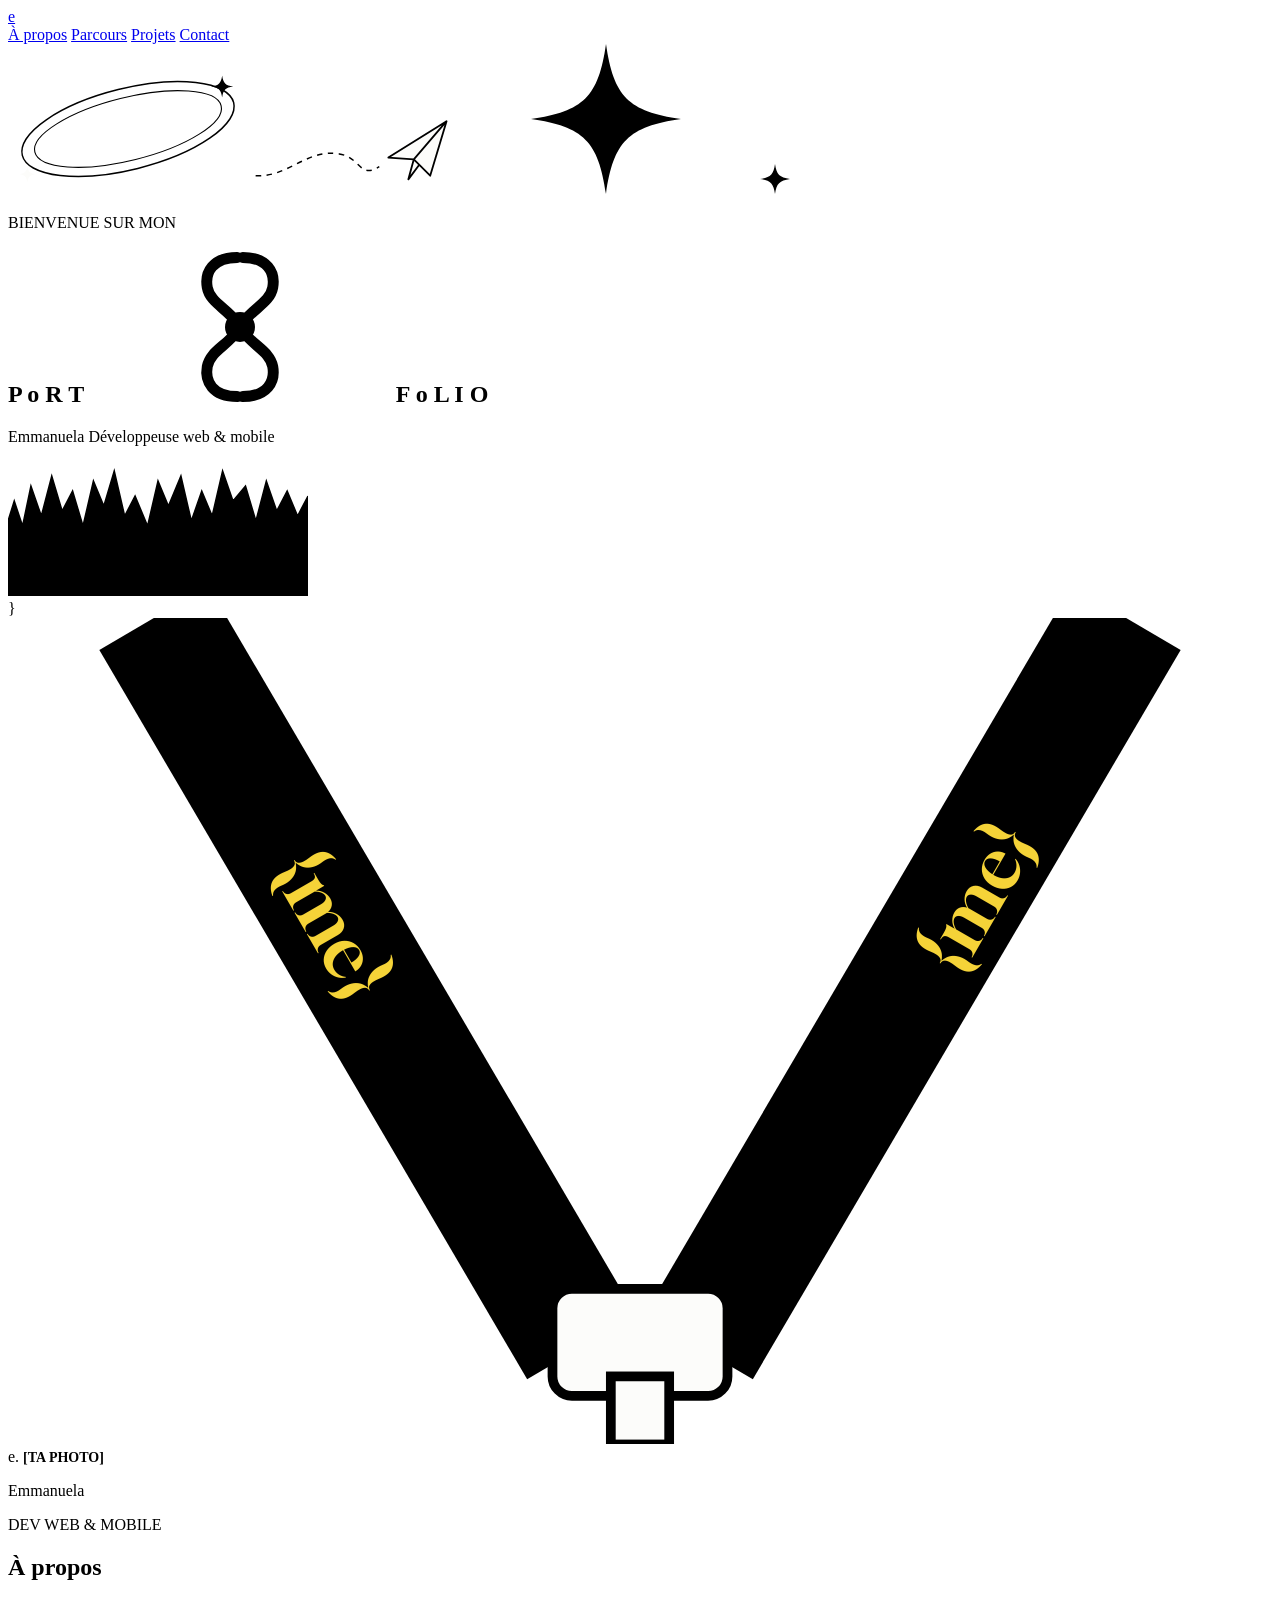
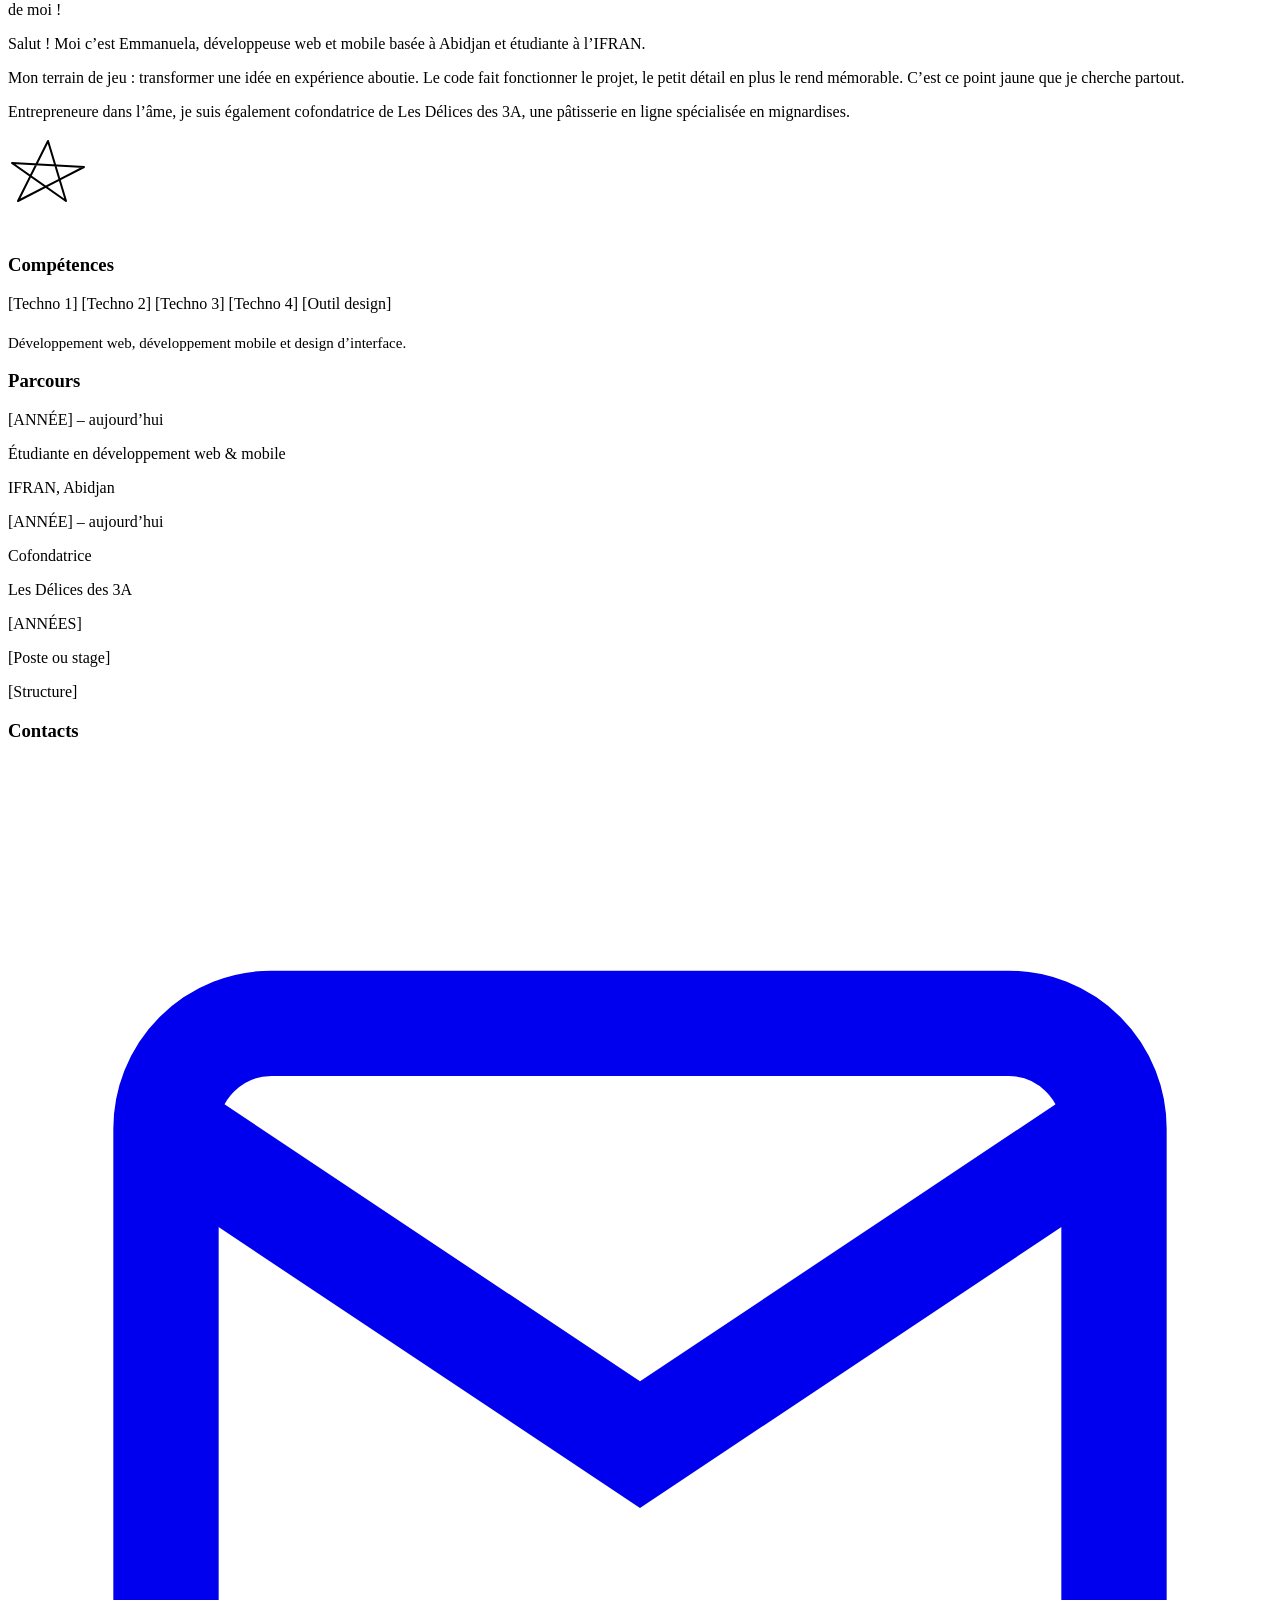
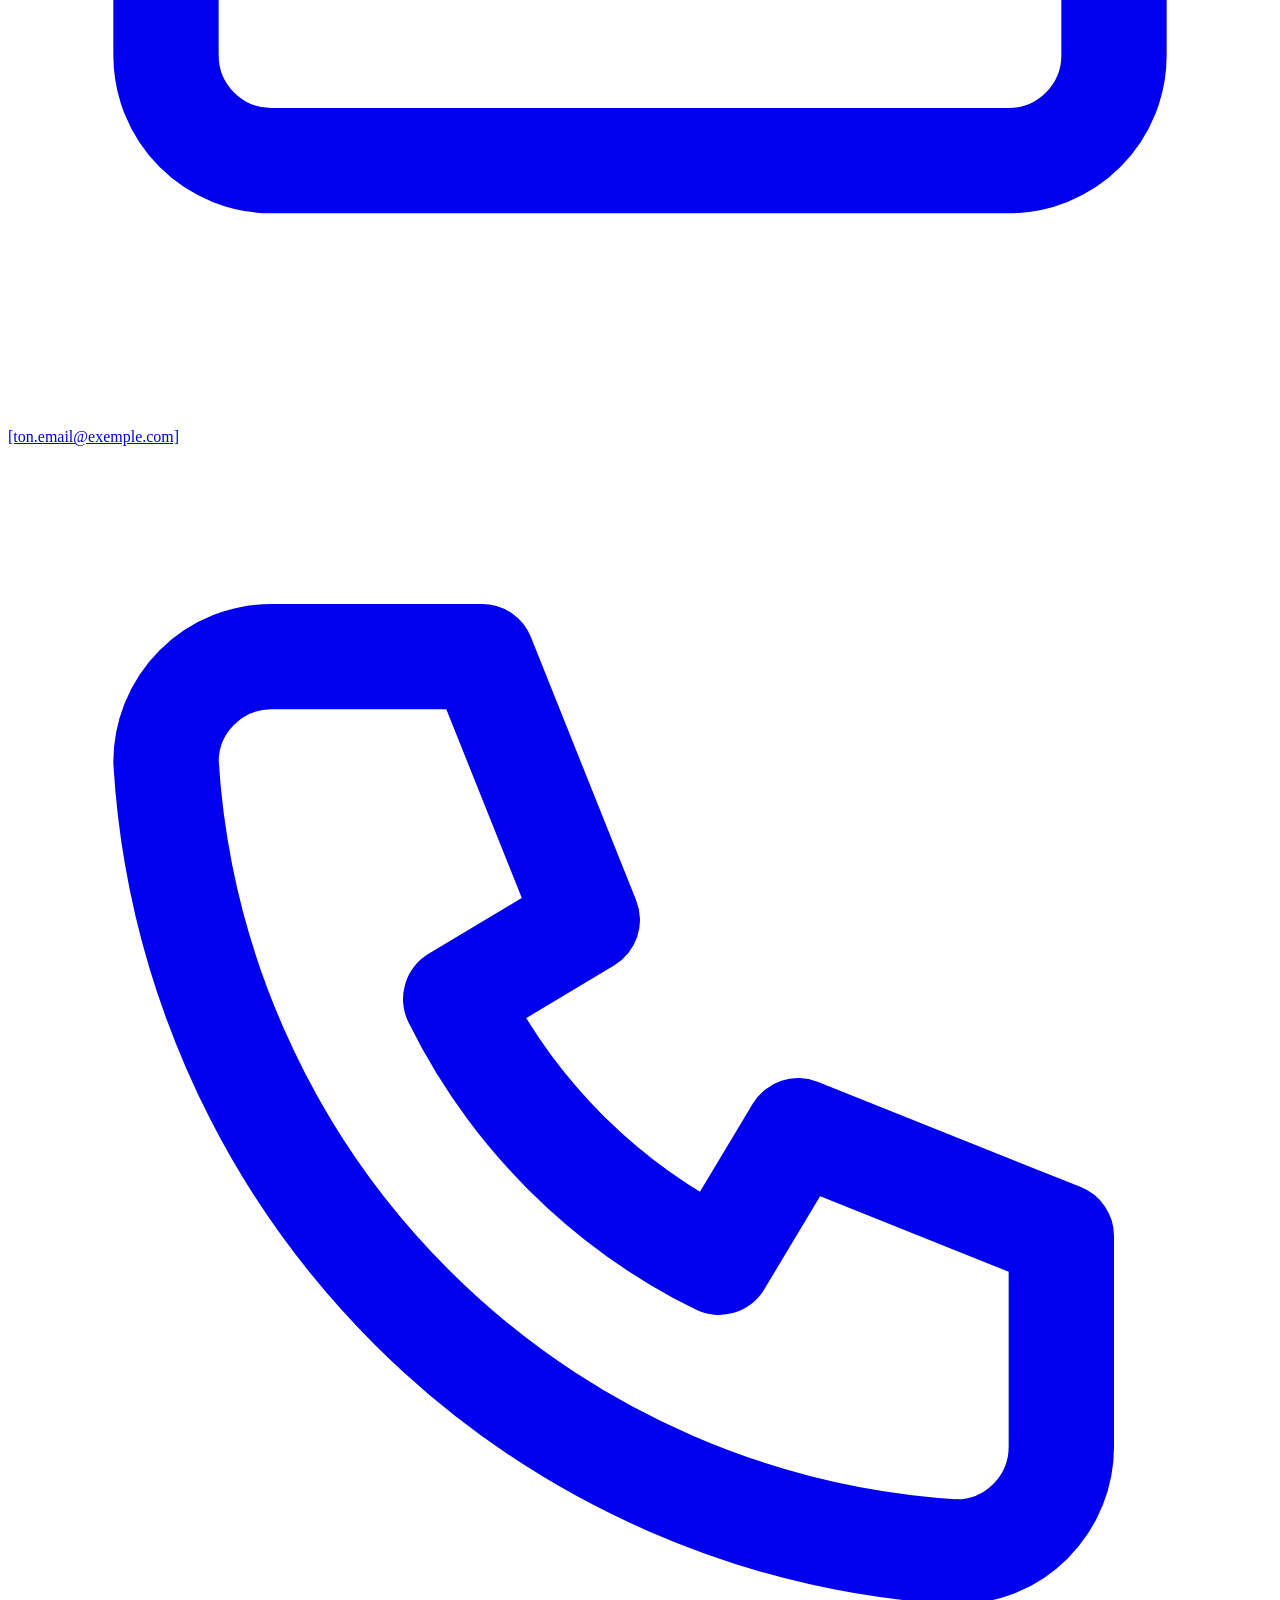
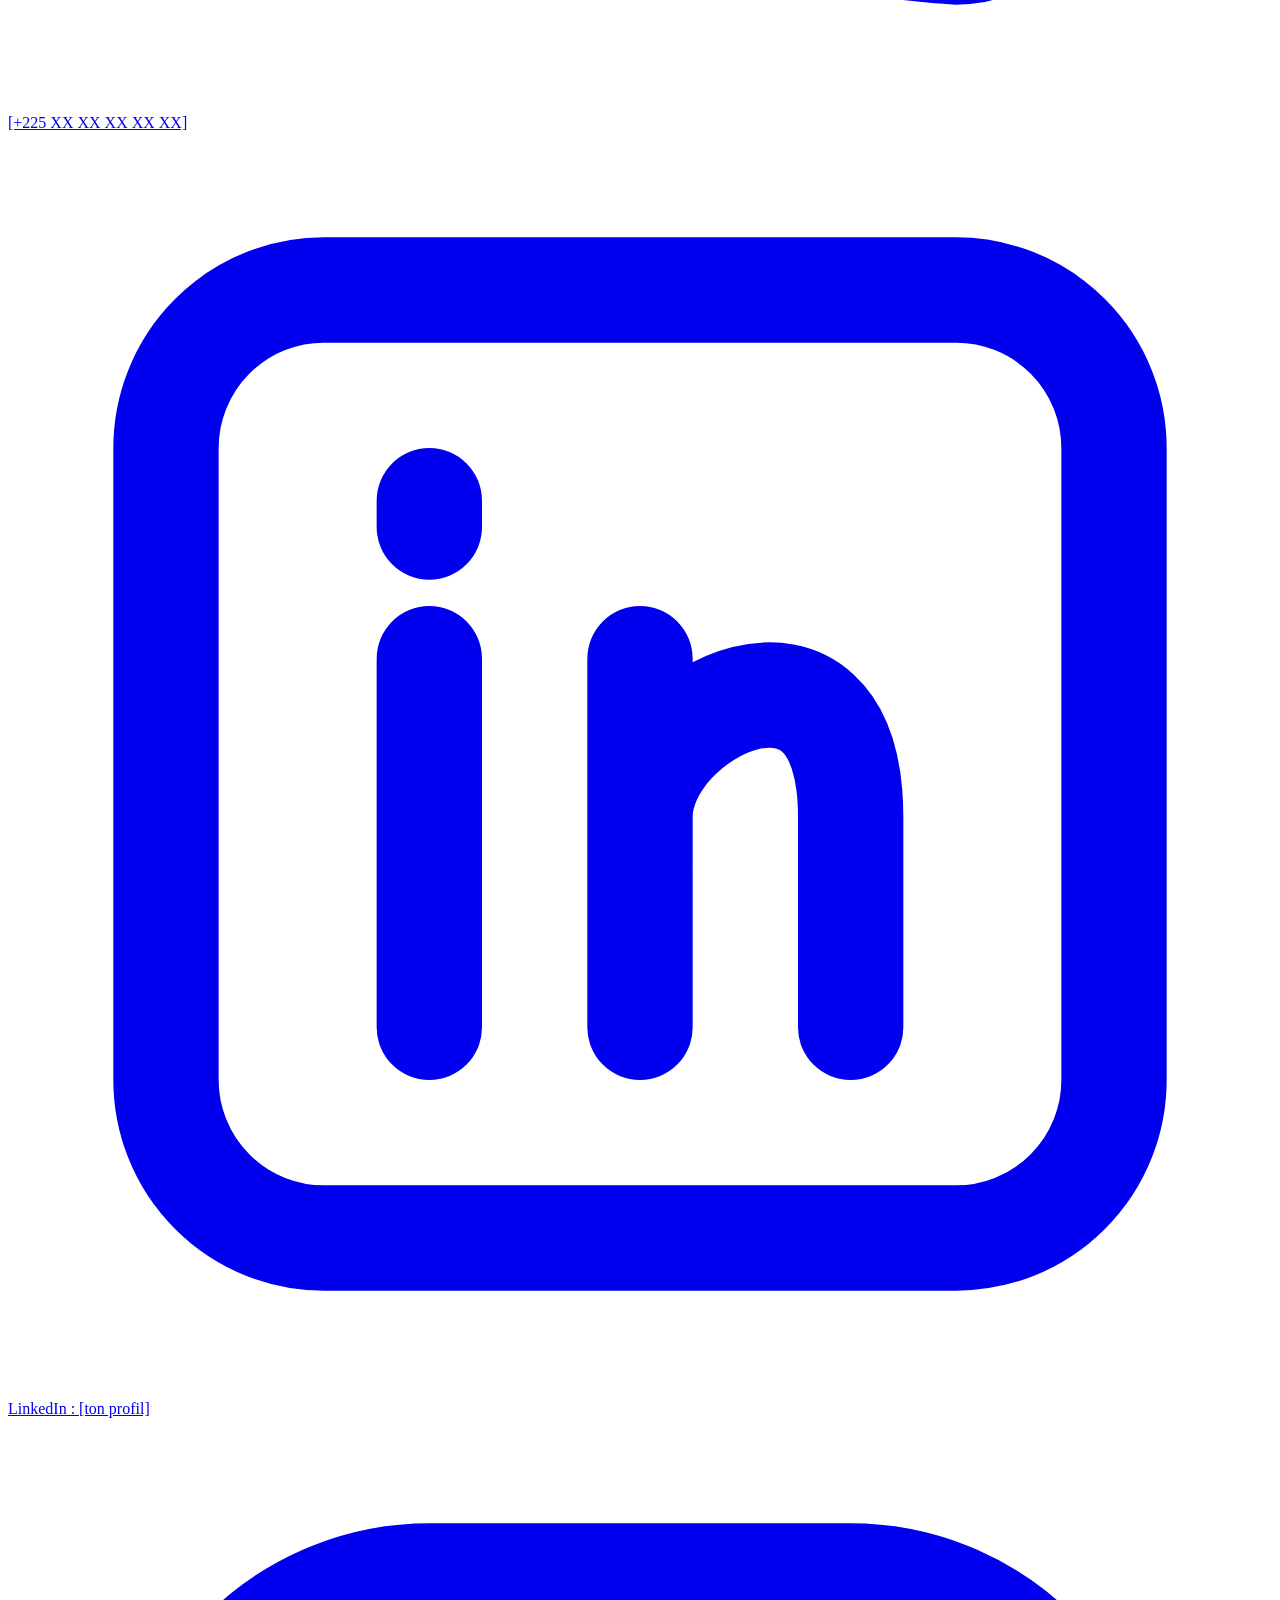
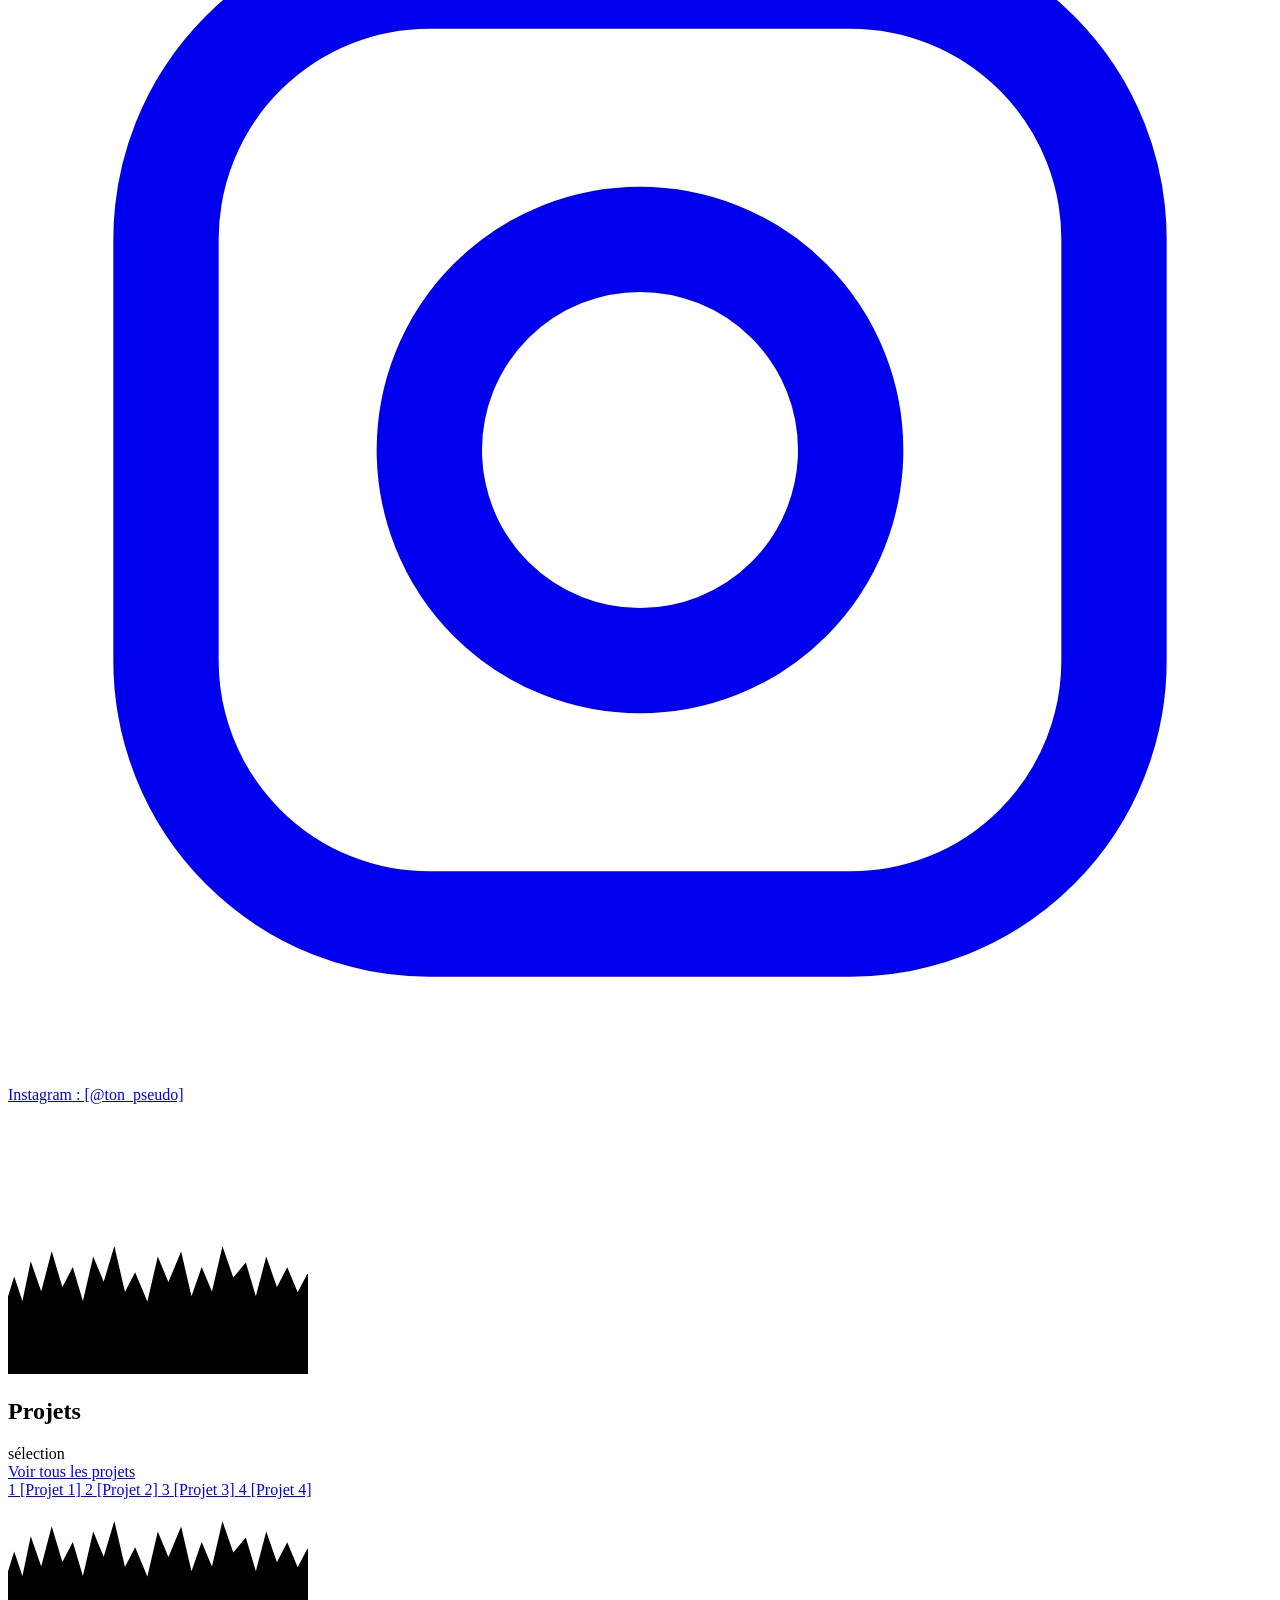
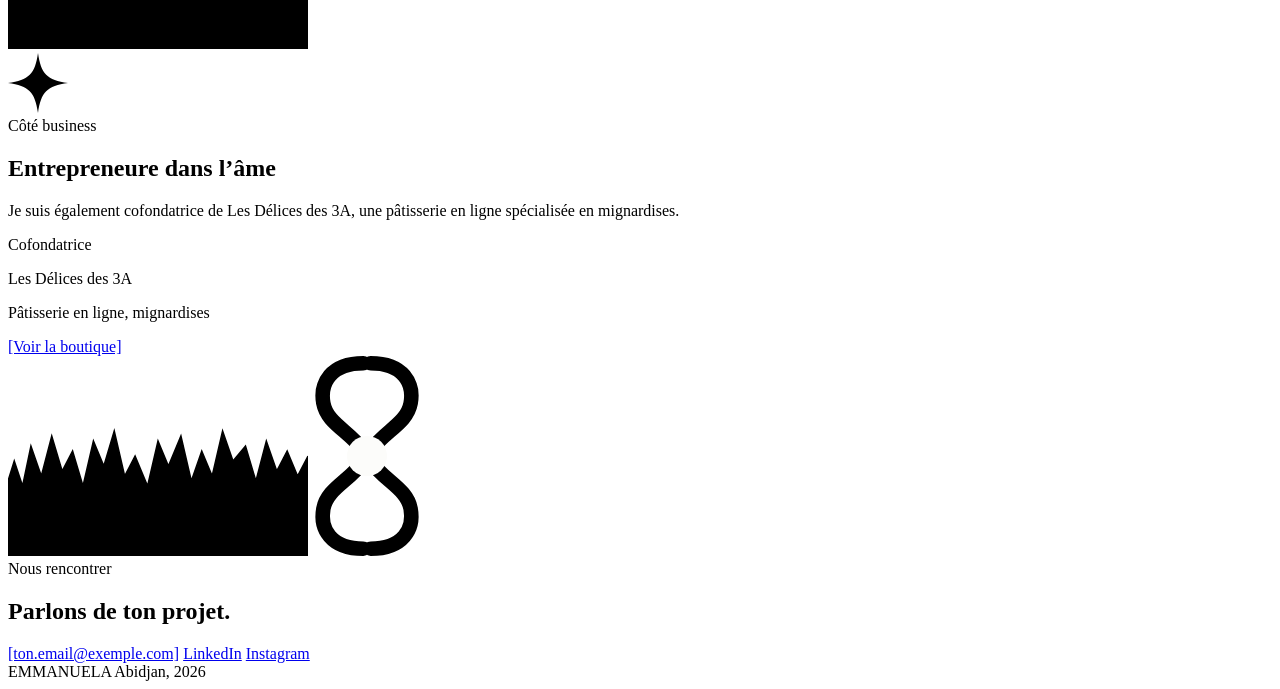
==== index-en-travaux.html @ 89d429bb "feat: add projects page and associated JavaScript functionality - Created a new JavaScript file for " ====
<!DOCTYPE html>
<html lang="fr">
<head>
  <meta charset="utf-8">
  <meta name="viewport" content="width=device-width, initial-scale=1">
  <title>Emmanuela — Développeuse web &amp; mobile</title>
  <meta name="description" content="Portfolio d’Emmanuela, développeuse web et mobile basée à Abidjan.">
  <link rel="preconnect" href="https://fonts.googleapis.com">
  <link rel="preconnect" href="https://fonts.gstatic.com" crossorigin>
  <link href="https://fonts.googleapis.com/css2?family=Gloock&family=Open+Sans:wght@400;600;700;800&display=swap" rel="stylesheet">
  <link rel="stylesheet" href="css/styles.css">
  <script>document.documentElement.classList.add("js");</script>
</head>
<body>

  <!-- Icônes réutilisables -->
  <svg width="0" height="0" style="position:absolute" aria-hidden="true" focusable="false">
    <symbol id="i-sparkle" viewBox="0 0 40 40">
      <path d="M20 0C22 14 26 18 40 20C26 22 22 26 20 40C18 26 14 22 0 20C14 18 18 14 20 0Z" fill="currentColor"/>
    </symbol>
    <symbol id="i-hourglass" viewBox="0 0 120 220">
      <g fill="none" stroke="currentColor" stroke-width="16" stroke-linecap="round">
        <path d="M56 8C20 8 8 30 12 52C16 74 40 82 56 104"/>
        <path d="M64 8C100 8 112 30 108 52C104 74 80 82 64 104"/>
        <path d="M56 212C20 212 8 190 12 168C16 146 40 138 56 116"/>
        <path d="M64 212C100 212 112 190 108 168C104 146 80 138 64 116"/>
      </g>
      <circle cx="60" cy="110" r="22" style="fill: var(--dot)"/>
    </symbol>
    <symbol id="i-torn" viewBox="0 0 1440 60" preserveAspectRatio="none">
      <path d="M0 60L0 30L30 22L70 32L110 16L160 28L210 12L260 26L310 18L360 32L410 14L460 24L510 10L560 28L610 20L670 32L720 14L770 24L830 12L880 30L930 18L980 28L1030 10L1080 22L1140 16L1190 30L1240 14L1290 26L1340 18L1390 28L1440 20L1440 60Z" fill="currentColor"/>
      <path d="M0 30L30 22L70 32L110 16L160 28L210 12L260 26L310 18L360 32L410 14L460 24L510 10L560 28L610 20L670 32L720 14L770 24L830 12L880 30L930 18L980 28L1030 10L1080 22L1140 16L1190 30L1240 14L1290 26L1340 18L1390 28L1440 20" fill="none" stroke="#000000" stroke-width="1.5" vector-effect="non-scaling-stroke"/>
    </symbol>
  </svg>

  <!-- ===================== EN-TÊTE + HERO ===================== -->
  <div class="on-yellow" style="position: relative">
    <header class="container site-header">
      <a href="#top" class="logo" aria-label="Emmanuela, retour en haut">
        <span class="logo__e">e</span><span class="logo__dot"></span>
      </a>
      <nav class="nav" aria-label="Navigation principale">
        <a class="pill" href="#apropos">À propos</a>
        <a class="pill" href="#parcours">Parcours</a>
        <a class="pill" href="projets.html">Projets</a>
        <a class="pill pill--black" href="#contact">Contact</a>
      </nav>
    </header>

    <section id="top" class="hero">
      <!-- doodles -->
      <svg class="deco deco--desk" viewBox="0 0 260 140" style="left: 4%; top: 10px; width: 240px; height: 130px" aria-hidden="true">
        <g fill="none" stroke="#000000">
          <ellipse cx="130" cy="70" rx="118" ry="44" transform="rotate(-14 130 70)" stroke-width="1.6"/>
          <ellipse cx="130" cy="70" rx="104" ry="34" transform="rotate(-14 130 70)" stroke-width="1.2"/>
        </g>
        <use href="#i-sparkle" x="220" y="12" width="24" height="24" style="color: #000000"/>
        <use href="#i-sparkle" x="12" y="110" width="18" height="18" style="color: #FCFCFA"/>
      </svg>
      <svg class="deco deco--desk" viewBox="0 0 220 90" style="right: 4%; top: 40px; width: 200px; height: 82px" aria-hidden="true">
        <path d="M4 70C40 72 60 40 96 46C120 50 118 74 140 60" fill="none" stroke="#000000" stroke-width="1.6" stroke-dasharray="6 6"/>
        <path d="M150 50L214 10L196 70L178 52ZM178 52L214 10M178 52L172 74L184 58" fill="#FCFCFA" stroke="#000000" stroke-width="2" stroke-linejoin="round"/>
      </svg>
      <svg class="deco sparkle sparkle--white" style="left: 16%; bottom: 140px" aria-hidden="true"><use href="#i-sparkle"/></svg>
      <svg class="deco sparkle deco--desk" style="right: 20%; bottom: 170px; width: 30px; height: 30px" aria-hidden="true"><use href="#i-sparkle"/></svg>

      <div class="container">
        <p class="hero__eyebrow">BIENVENUE SUR MON</p>
        <h1 class="hero-title" aria-label="Portfolio">
          <span class="l l--black" style="--r:-6deg; --y:10px" aria-hidden="true">P</span>
          <span class="l l--white l--small" style="--r:8deg; --y:-40px" aria-hidden="true">o</span>
          <span class="l l--black" style="--r:-3deg; --y:20px" aria-hidden="true">R</span>
          <span class="l l--white" style="--r:5deg; --y:-20px" aria-hidden="true">T</span>
          <span class="l l--badge" style="--r:-4deg" aria-hidden="true"><svg><use href="#i-hourglass"/></svg></span>
          <span class="l l--black" style="--r:6deg; --y:18px" aria-hidden="true">F</span>
          <span class="l l--white l--small" style="--r:-8deg; --y:-44px" aria-hidden="true">o</span>
          <span class="l l--black" style="--r:3deg; --y:12px" aria-hidden="true">L</span>
          <span class="l l--white" style="--r:-5deg; --y:-14px" aria-hidden="true">I</span>
          <span class="l l--black" style="--r:7deg; --y:16px" aria-hidden="true">O</span>
        </h1>
        <div class="hero__tags">
          <span class="oval tilt-l">Emmanuela</span>
          <span class="oval tilt-r">Développeuse web &amp; mobile</span>
        </div>
      </div>

      <svg class="torn torn--bottom" aria-hidden="true"><use href="#i-torn" width="100%" height="100%"/></svg>
    </section>
  </div>

  <main>
    <!-- ===================== À PROPOS ===================== -->
    <section id="apropos" class="section">
      <span class="brace" style="right: -70px; top: 30px" aria-hidden="true">}</span>
      <div class="container about">

        <div class="badge">
          <svg class="badge__strap" viewBox="0 0 260 170" aria-hidden="true">
            <path d="M30 0L118 150" stroke="#000000" stroke-width="26"/>
            <path d="M230 0L142 150" stroke="#000000" stroke-width="26"/>
            <text x="54" y="52" transform="rotate(60 54 52)" font-family="Gloock, Georgia, serif" font-size="15" fill="#F5D338">{me}</text>
            <text x="196" y="74" transform="rotate(-60 196 74)" font-family="Gloock, Georgia, serif" font-size="15" fill="#F5D338">{me}</text>
            <rect x="112" y="138" width="36" height="22" rx="4" fill="#FCFCFA" stroke="#000000" stroke-width="2"/>
            <rect x="124" y="156" width="12" height="14" fill="#FCFCFA" stroke="#000000" stroke-width="2"/>
          </svg>
          <div class="badge__card">
            <div class="badge__slot"></div>
            <div class="badge__photo">
              <!-- Remplace ce bloc par : <img src="images/emmanuela.jpg" alt="Portrait d’Emmanuela"> -->
              <span class="badge__monogram" aria-hidden="true">e<span>.</span></span>
              <span style="font-size: 14px; font-weight: 700">[TA PHOTO]</span>
            </div>
            <p class="badge__name">Emmanuela</p>
            <p class="badge__role">DEV WEB &amp; MOBILE</p>
          </div>
        </div>

        <div class="about__text">
          <div class="title-row">
            <h2 class="title">À propos</h2>
            <span class="oval tilt-l">de moi !</span>
          </div>
          <div class="body">
            <p>Salut ! Moi c’est <span class="mark">Emmanuela</span>, <span class="mark">développeuse web et mobile</span> basée à Abidjan et étudiante à l’IFRAN.</p>
            <p>Mon terrain de jeu : transformer une idée en <span class="mark">expérience aboutie</span>. Le code fait fonctionner le projet, le petit détail en plus le rend mémorable. C’est ce point jaune que je cherche partout.</p>
            <p>Entrepreneure dans l’âme, je suis également <span class="mark">cofondatrice de Les Délices des 3A</span>, une pâtisserie en ligne spécialisée en mignardises.</p>
          </div>
          <svg class="deco deco--desk" viewBox="0 0 80 70" style="right: 0; bottom: -70px; width: 80px; height: 70px" aria-hidden="true">
            <path d="M10 64L40 4L58 64L4 26L76 30Z" fill="none" stroke="#000000" stroke-width="2" stroke-linejoin="round"/>
          </svg>
        </div>
      </div>
    </section>

    <!-- ===================== COMPÉTENCES / PARCOURS / CONTACTS ===================== -->
    <section id="parcours" class="section" style="padding-top: 24px; padding-bottom: 120px">
      <div class="container columns">
        <div>
          <h3 class="col-title">Compétences</h3>
          <div class="chips">
            <span class="chip chip--yellow">[Techno 1]</span>
            <span class="chip chip--black">[Techno 2]</span>
            <span class="chip">[Techno 3]</span>
            <span class="chip chip--yellow">[Techno 4]</span>
            <span class="chip chip--black">[Outil design]</span>
          </div>
          <p style="margin-top: 22px; font-size: 15px">Développement web, développement mobile et design d’interface.</p>
        </div>

        <div>
          <h3 class="col-title">Parcours</h3>
          <div class="timeline">
            <div>
              <p class="timeline__date">[ANNÉE] – aujourd’hui</p>
              <p class="timeline__role">Étudiante en développement web &amp; mobile</p>
              <p>IFRAN, Abidjan</p>
            </div>
            <div>
              <p class="timeline__date">[ANNÉE] – aujourd’hui</p>
              <p class="timeline__role">Cofondatrice</p>
              <p>Les Délices des 3A</p>
            </div>
            <div>
              <p class="timeline__date">[ANNÉES]</p>
              <p class="timeline__role">[Poste ou stage]</p>
              <p>[Structure]</p>
            </div>
          </div>
        </div>

        <div>
          <h3 class="col-title">Contacts</h3>
          <div class="contacts">
            <a href="mailto:ton.email@exemple.com">
              <span class="icon-tile icon-tile--yellow" aria-hidden="true"><svg viewBox="0 0 24 24"><rect x="3" y="5" width="18" height="14" rx="2" fill="none" stroke="currentColor" stroke-width="2"/><path d="M3 7l9 6 9-6" fill="none" stroke="currentColor" stroke-width="2"/></svg></span>
              [ton.email@exemple.com]
            </a>
            <a href="tel:+225XXXXXXXXXX">
              <span class="icon-tile icon-tile--black" aria-hidden="true"><svg viewBox="0 0 24 24"><path d="M5 4h4l2 5-2.5 1.5a11 11 0 0 0 5 5L15 13l5 2v4a2 2 0 0 1-2 2A16 16 0 0 1 3 6a2 2 0 0 1 2-2z" fill="none" stroke="currentColor" stroke-width="2" stroke-linejoin="round"/></svg></span>
              [+225 XX XX XX XX XX]
            </a>
            <a href="https://www.linkedin.com/in/TON-PROFIL" target="_blank" rel="noopener">
              <span class="icon-tile" aria-hidden="true"><svg viewBox="0 0 24 24"><rect x="3" y="3" width="18" height="18" rx="3" fill="none" stroke="currentColor" stroke-width="2"/><path d="M8 10v7M8 7v.5M12 17v-7M12 13c0-2 4-4 4 0v4" fill="none" stroke="currentColor" stroke-width="2" stroke-linecap="round"/></svg></span>
              LinkedIn : [ton profil]
            </a>
            <a href="https://www.instagram.com/TON_PSEUDO" target="_blank" rel="noopener">
              <span class="icon-tile icon-tile--yellow" aria-hidden="true"><svg viewBox="0 0 24 24"><rect x="3" y="3" width="18" height="18" rx="5" fill="none" stroke="currentColor" stroke-width="2"/><circle cx="12" cy="12" r="4" fill="none" stroke="currentColor" stroke-width="2"/></svg></span>
              Instagram : [@ton_pseudo]
            </a>
          </div>
        </div>
      </div>
    </section>

    <!-- ===================== APERÇU PROJETS ===================== -->
    <section class="on-black projects-band" style="position: relative">
      <svg class="torn torn--top" aria-hidden="true"><use href="#i-torn" width="100%" height="100%"/></svg>
      <div class="container">
        <div class="projects-band__head">
          <div class="title-row">
            <h2 class="title">Projets</h2>
            <span class="oval oval--clear tilt-r">sélection</span>
          </div>
          <a class="btn btn--yellow" href="projets.html">Voir tous les projets</a>
        </div>

        <div class="poster-grid">
          <a class="poster" href="projets.html#projet-1" style="--offset: 0px">
            <span class="outline-num outline-num--yellow" aria-hidden="true">1</span>
            <span class="poster__card poster__card--yellow" style="--r: -4deg">[Projet 1]</span>
          </a>
          <a class="poster" href="projets.html#projet-2" style="--offset: 70px">
            <span class="outline-num" aria-hidden="true">2</span>
            <span class="poster__card poster__card--white" style="--r: 3deg">[Projet 2]</span>
          </a>
          <a class="poster" href="projets.html#projet-3" style="--offset: 20px">
            <span class="outline-num outline-num--yellow" aria-hidden="true">3</span>
            <span class="poster__card poster__card--yellow" style="--r: -2deg">[Projet 3]</span>
          </a>
          <a class="poster" href="projets.html#projet-4" style="--offset: 90px">
            <span class="outline-num" aria-hidden="true">4</span>
            <span class="poster__card poster__card--white" style="--r: 5deg">[Projet 4]</span>
          </a>
        </div>
      </div>
      <svg class="torn torn--bottom" aria-hidden="true"><use href="#i-torn" width="100%" height="100%"/></svg>
    </section>

    <!-- ===================== ENTREPRENEURIAT ===================== -->
    <section id="entrepreneuriat" class="section">
      <svg class="deco sparkle sparkle--yellow deco--desk" style="left: 4%; top: 60px; width: 60px; height: 60px" aria-hidden="true"><use href="#i-sparkle"/></svg>
      <div class="container biz">
        <div class="biz__text">
          <span class="oval tilt-l">Côté business</span>
          <h2>Entrepreneure dans l’âme</h2>
          <p>Je suis également cofondatrice de <span class="mark">Les Délices des 3A</span>, une pâtisserie en ligne spécialisée en mignardises.</p>
        </div>
        <div class="biz__aside">
          <div class="shop-card">
            <span class="tape tape--yellow" aria-hidden="true"></span>
            <span class="shop-card__badge">Cofondatrice</span>
            <div class="shop-card__dots" aria-hidden="true">
              <span style="background: #F5D338"></span>
              <span style="background: #000000"></span>
              <span style="background: #FCFCFA"></span>
            </div>
            <p class="shop-card__name">Les Délices des 3A</p>
            <p class="shop-card__desc">Pâtisserie en ligne, mignardises</p>
            <a class="btn btn--black btn--sm" href="#" target="_blank" rel="noopener">[Voir la boutique]</a>
          </div>
        </div>
      </div>
    </section>

    <!-- ===================== CONTACT ===================== -->
    <section id="contact" class="on-yellow cta" style="position: relative">
      <svg class="torn torn--top" aria-hidden="true"><use href="#i-torn" width="100%" height="100%"/></svg>
      <svg class="deco deco--desk" viewBox="0 0 120 220" style="right: 6%; top: 120px; width: 110px; height: 200px; color: #000000; --dot: #FCFCFA" aria-hidden="true"><use href="#i-hourglass"/></svg>
      <div class="container">
        <span class="oval tilt-l">Nous rencontrer</span>
        <h2>Parlons de ton <span>projet.</span></h2>
        <div class="btn-row">
          <a class="btn btn--black" href="mailto:ton.email@exemple.com">[ton.email@exemple.com]</a>
          <a class="btn btn--white" href="https://www.linkedin.com/in/TON-PROFIL" target="_blank" rel="noopener">LinkedIn</a>
          <a class="btn btn--white" href="https://www.instagram.com/TON_PSEUDO" target="_blank" rel="noopener">Instagram</a>
        </div>
        <footer class="footer">
          <span>EMMANUELA</span>
          <span>Abidjan, <span data-year>2026</span></span>
        </footer>
      </div>
    </section>
  </main>

  <script src="script.js"></script>
</body>
</html>
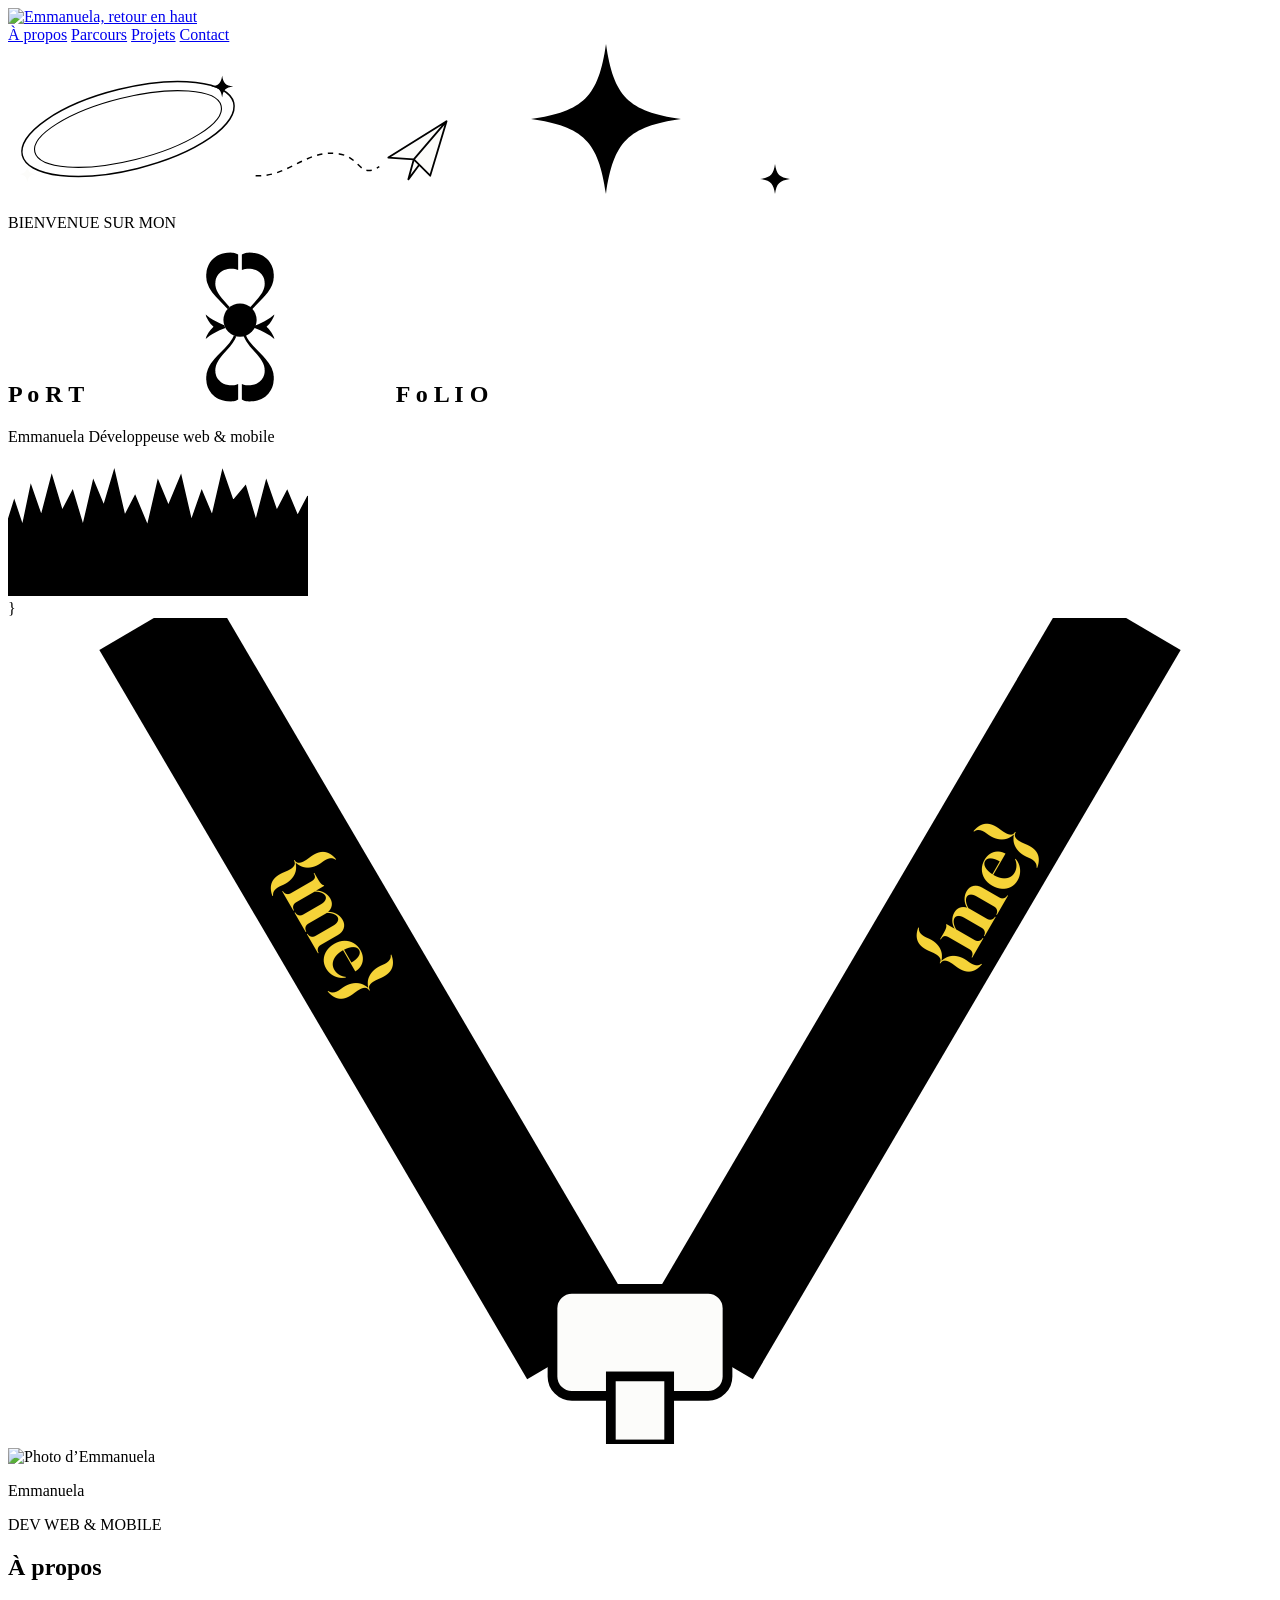
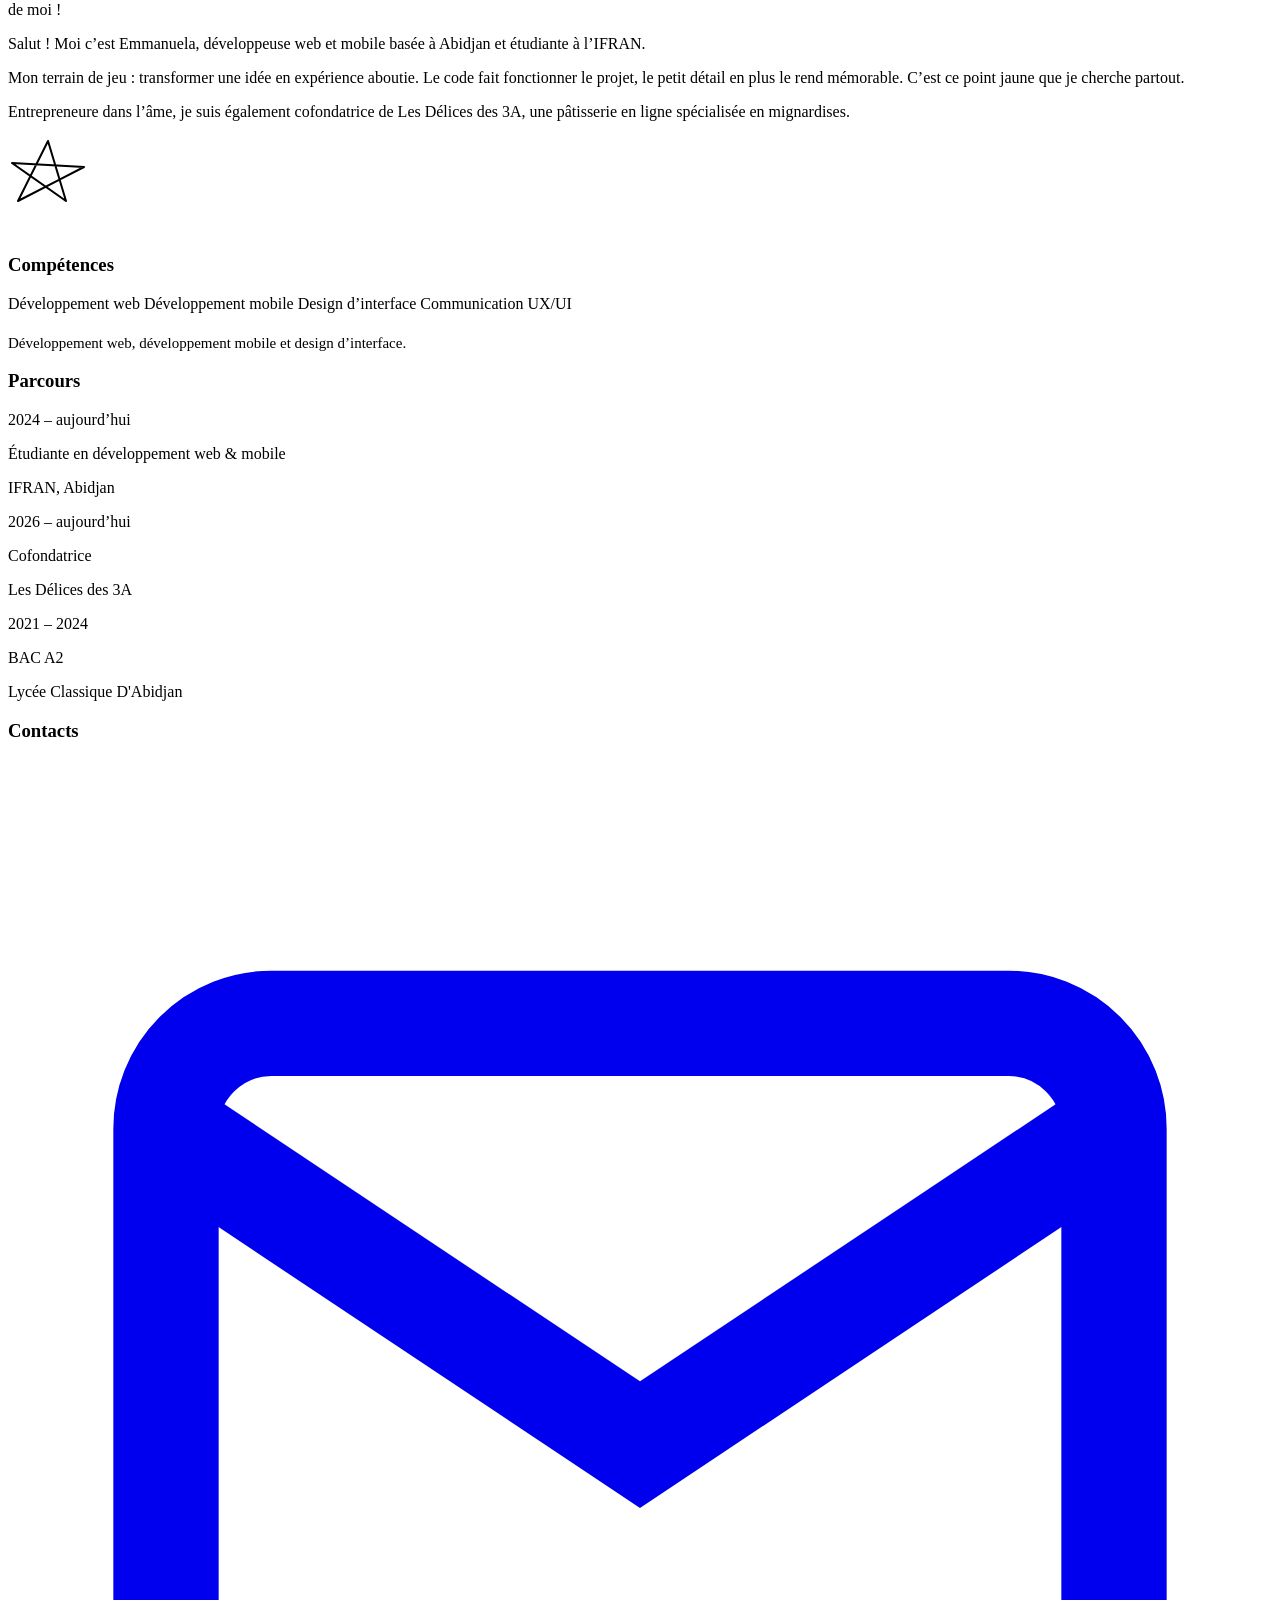
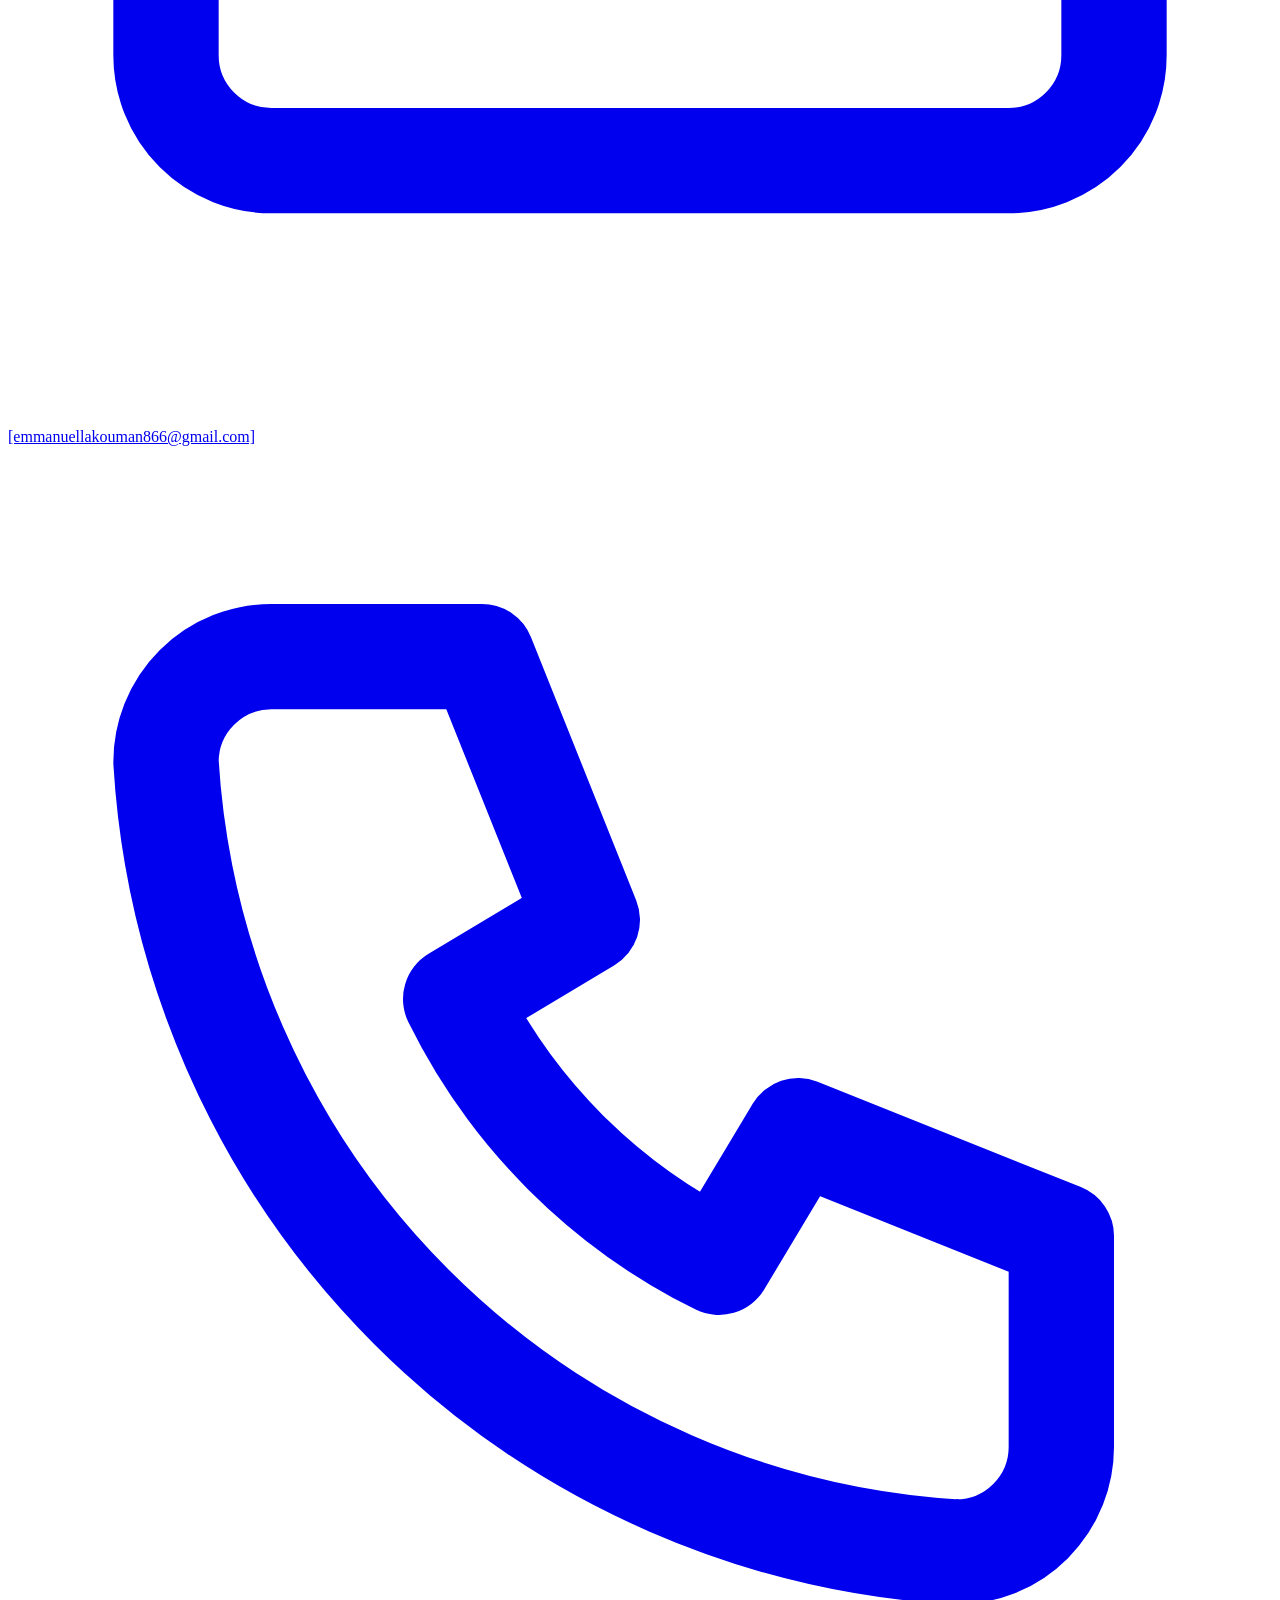
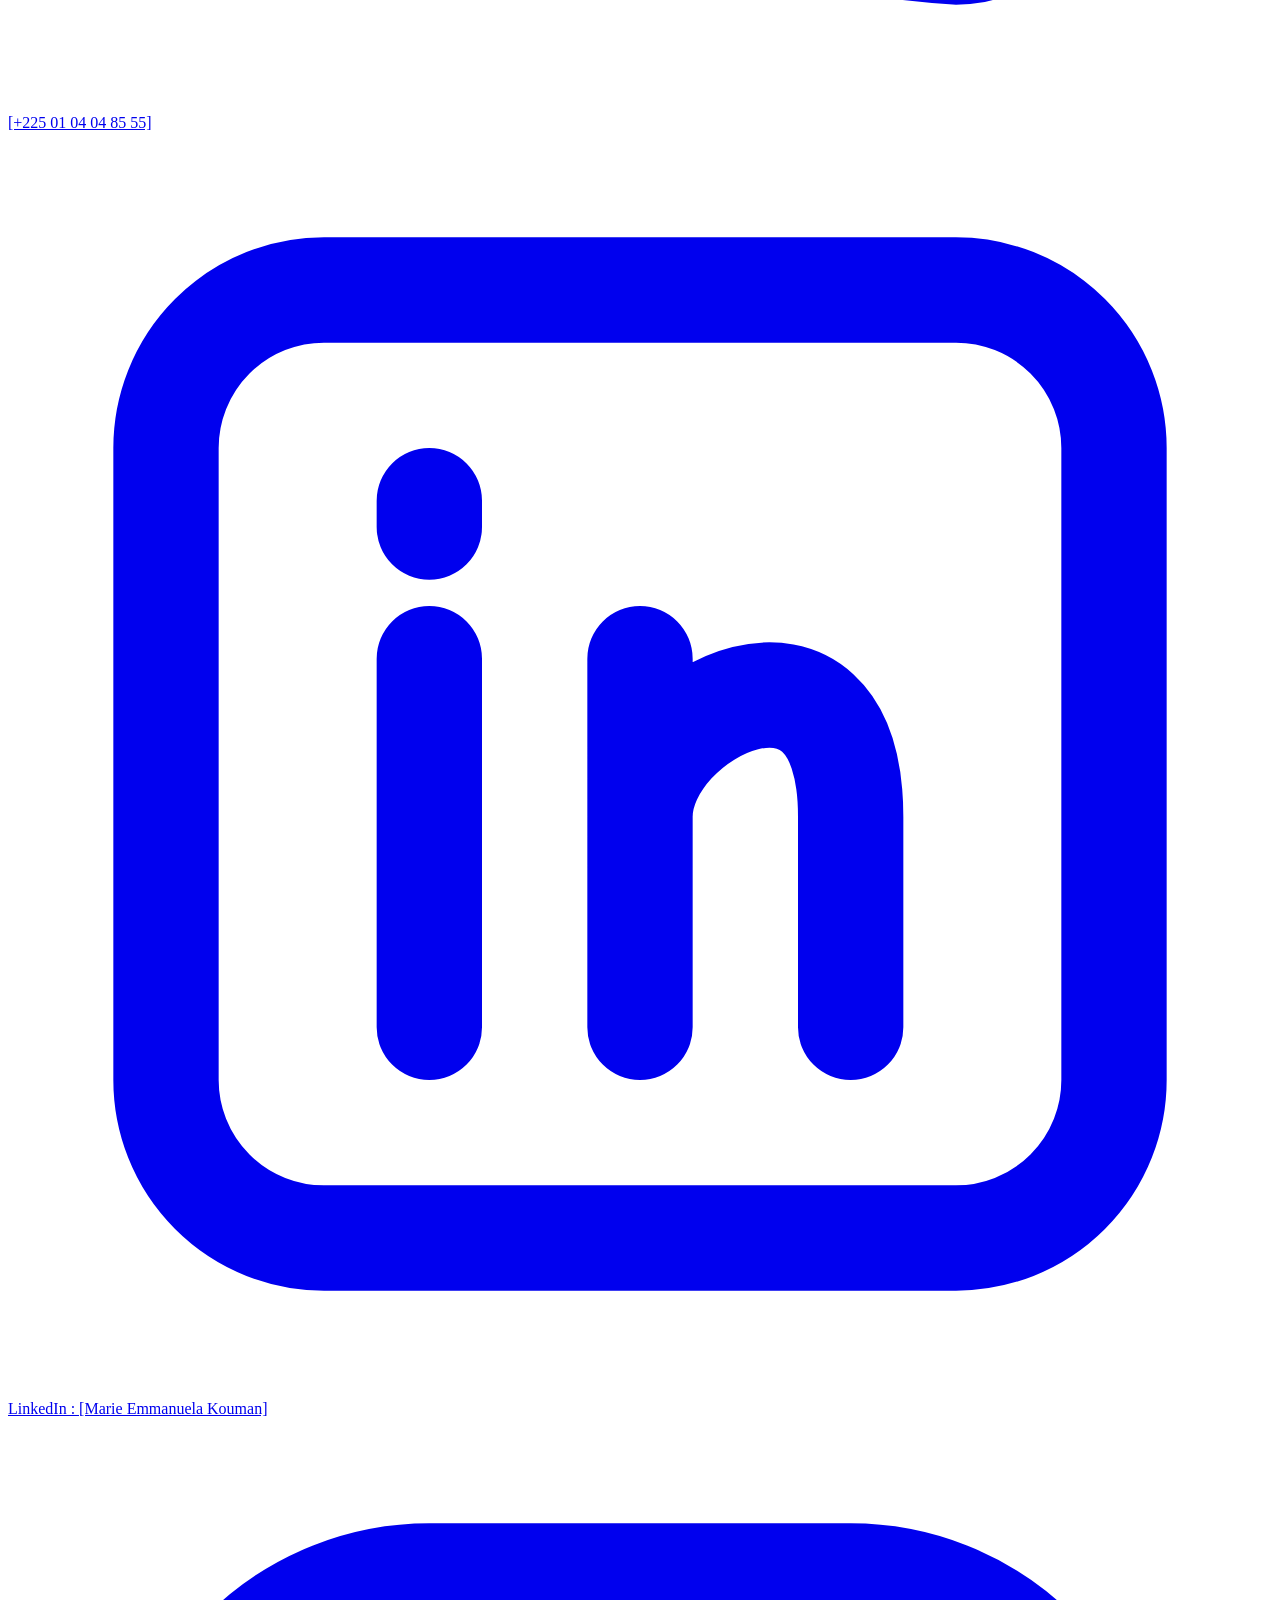
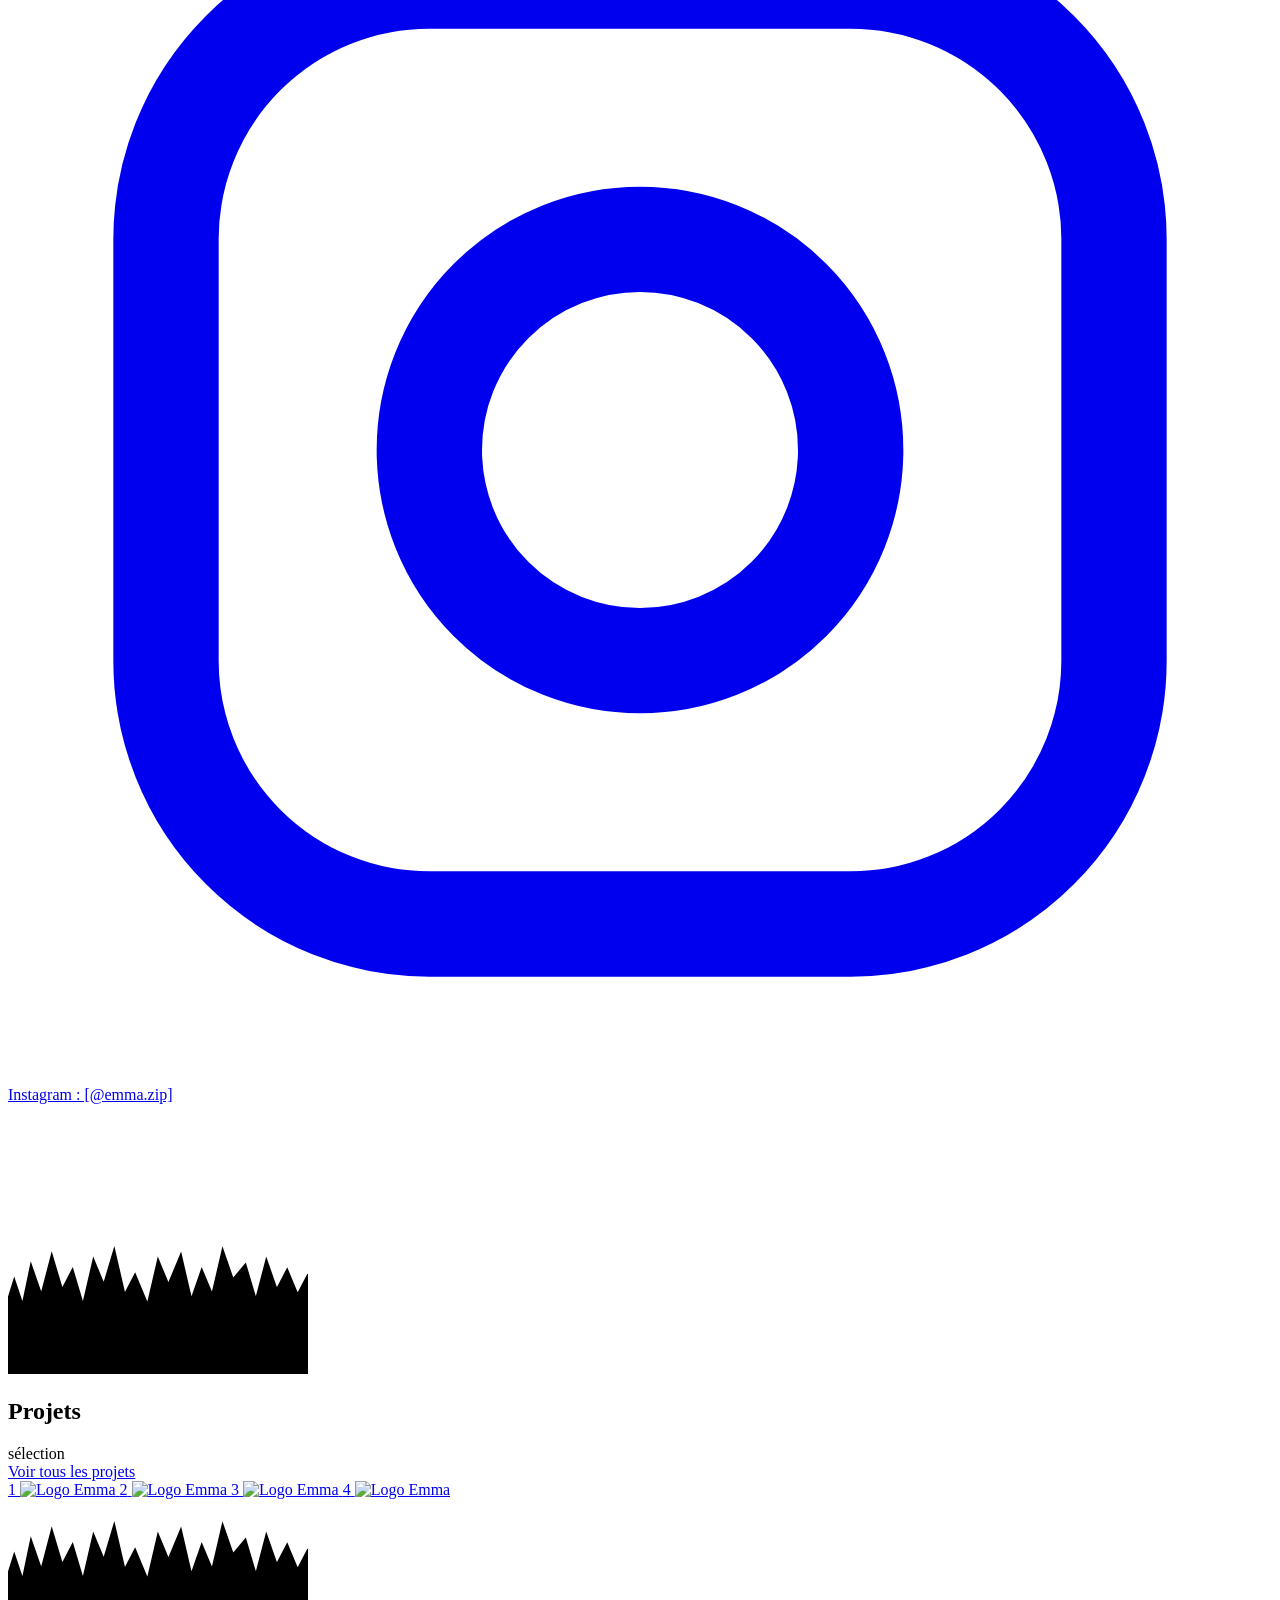
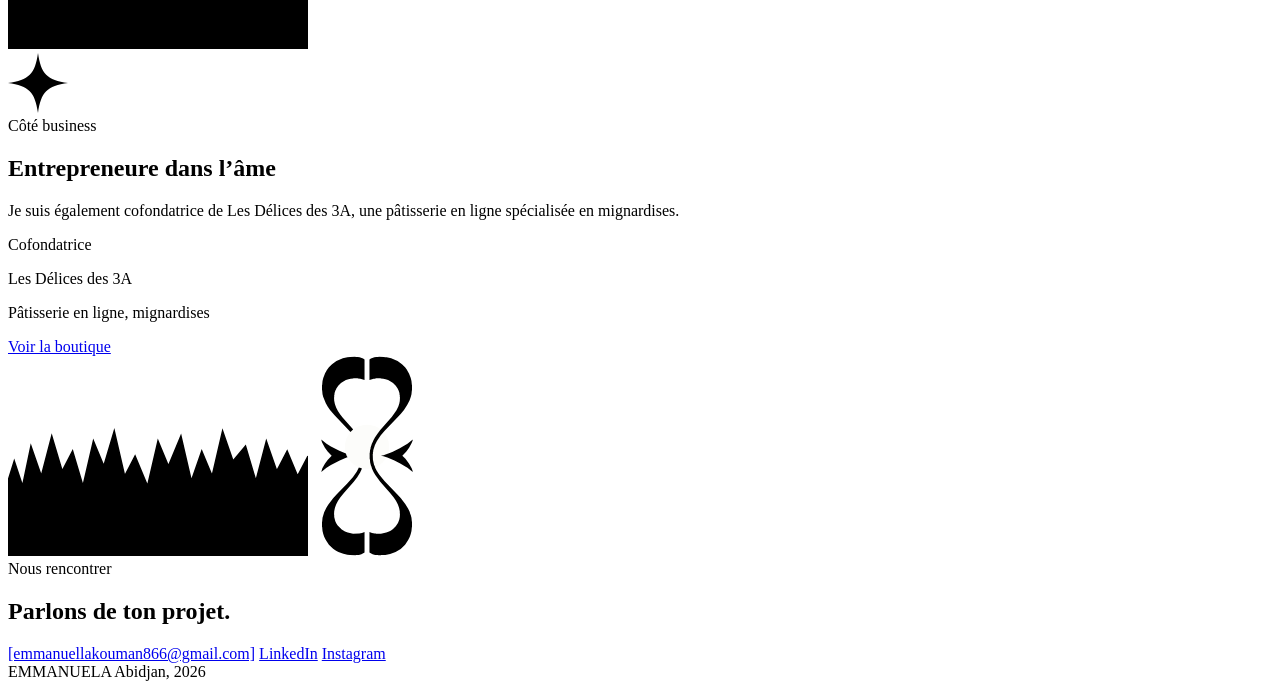
==== commit abf37707: "Add new SVG file for hourglass symbol" ====
--- a/index-en-travaux.html
+++ b/index-en-travaux.html
@@ -7,6 +7,7 @@
   <meta name="description" content="Portfolio d’Emmanuela, développeuse web et mobile basée à Abidjan.">
   <link rel="preconnect" href="https://fonts.googleapis.com">
   <link rel="preconnect" href="https://fonts.gstatic.com" crossorigin>
+  <link rel="shortcut icon" href="symbole-sablier.svg" type="image/x-icon">
   <link href="https://fonts.googleapis.com/css2?family=Gloock&family=Open+Sans:wght@400;600;700;800&display=swap" rel="stylesheet">
   <link rel="stylesheet" href="css/styles.css">
   <script>document.documentElement.classList.add("js");</script>
@@ -18,14 +19,9 @@
     <symbol id="i-sparkle" viewBox="0 0 40 40">
       <path d="M20 0C22 14 26 18 40 20C26 22 22 26 20 40C18 26 14 22 0 20C14 18 18 14 20 0Z" fill="currentColor"/>
     </symbol>
-    <symbol id="i-hourglass" viewBox="0 0 120 220">
-      <g fill="none" stroke="currentColor" stroke-width="16" stroke-linecap="round">
-        <path d="M56 8C20 8 8 30 12 52C16 74 40 82 56 104"/>
-        <path d="M64 8C100 8 112 30 108 52C104 74 80 82 64 104"/>
-        <path d="M56 212C20 212 8 190 12 168C16 146 40 138 56 116"/>
-        <path d="M64 212C100 212 112 190 108 168C104 146 80 138 64 116"/>
-      </g>
-      <circle cx="60" cy="110" r="22" style="fill: var(--dot)"/>
+    <symbol id="i-hourglass" viewBox="0 0 509 1095">
+      <circle cx="254.7" cy="497.2" r="121.3" style="fill: var(--dot)"/>
+      <path d="M210 610 L199 632 L177 664 L145 700 L89 757 L69 779 L43 813 L32 831 L20 856 L11 886 L9 907 L8 908 L8 935 L9 936 L11 958 L15 974 L20 989 L29 1008 L46 1033 L69 1055 L85 1066 L98 1073 L125 1083 L147 1088 L161 1089 L162 1090 L193 1091 L194 1090 L210 1089 L224 1085 L241 1076 L241 964 L227 969 L212 972 L178 973 L149 967 L134 961 L116 950 L93 927 L86 916 L81 905 L75 881 L75 869 L74 868 L75 850 L79 831 L86 812 L96 793 L108 775 L128 750 L182 689 L201 664 L217 638 L227 616 L216 612 L213 612Z M505 635 L504 628 L499 615 L485 590 L465 563 L448 546 L470 523 L485 502 L499 477 L504 464 L505 457 L476 480 L434 505 L393 525 L371 534 L345 543 L331 546 L345 549 L366 556 L402 571 L434 587 L476 612Z M4 457 L8 472 L24 502 L39 523 L61 546 L39 569 L24 590 L10 615 L4 635 L33 612 L57 597 L105 572 L143 556 L148 555 L143 546 L139 534 L103 519 L57 495 L33 480Z M318 4 L317 5 L306 5 L305 6 L295 7 L276 14 L268 19 L268 131 L291 124 L297 124 L305 122 L329 122 L330 123 L344 124 L356 127 L370 132 L384 139 L397 148 L412 163 L423 179 L428 190 L432 203 L433 213 L434 214 L434 225 L435 226 L434 246 L431 261 L426 276 L416 297 L391 333 L326 407 L312 425 L298 446 L289 462 L289 464 L281 480 L274 502 L274 506 L271 516 L270 530 L269 531 L269 563 L270 564 L272 584 L276 600 L279 606 L282 617 L291 636 L300 652 L327 689 L381 750 L401 775 L413 793 L423 812 L430 831 L434 850 L434 862 L435 863 L434 881 L431 896 L424 914 L412 932 L397 947 L386 955 L375 961 L360 967 L331 973 L304 973 L303 972 L297 972 L282 969 L268 964 L268 1076 L285 1085 L299 1089 L315 1090 L316 1091 L331 1091 L332 1090 L355 1089 L381 1084 L411 1073 L439 1056 L463 1033 L480 1008 L489 989 L494 974 L498 958 L500 937 L501 936 L501 907 L500 906 L498 886 L494 870 L491 864 L488 853 L480 836 L464 810 L440 779 L421 758 L350 685 L321 649 L307 627 L300 613 L297 603 L293 595 L287 568 L286 537 L287 536 L287 527 L288 526 L289 515 L298 487 L309 465 L330 434 L350 410 L422 336 L440 316 L457 295 L476 266 L488 242 L494 225 L498 209 L500 189 L501 188 L501 159 L500 158 L498 137 L494 121 L485 97 L472 74 L463 62 L446 45 L422 28 L406 20 L387 13 L362 7 L355 7 L346 5Z M191 4 L163 5 L162 6 L147 7 L122 13 L103 20 L87 28 L63 45 L46 62 L35 77 L25 95 L15 121 L11 137 L9 159 L8 160 L8 187 L9 188 L11 209 L15 225 L29 259 L39 276 L52 295 L77 325 L164 416 L178 403 L178 401 L122 338 L108 320 L96 302 L86 283 L79 264 L75 245 L74 227 L75 226 L75 214 L76 213 L77 203 L81 190 L86 181 L86 179 L97 163 L112 148 L125 139 L139 132 L153 127 L165 124 L179 123 L180 122 L204 122 L205 123 L218 124 L241 131 L241 19 L233 14 L214 7 L204 6 L203 5 L192 5Z" fill="currentColor" fill-rule="evenodd"/>
     </symbol>
     <symbol id="i-torn" viewBox="0 0 1440 60" preserveAspectRatio="none">
       <path d="M0 60L0 30L30 22L70 32L110 16L160 28L210 12L260 26L310 18L360 32L410 14L460 24L510 10L560 28L610 20L670 32L720 14L770 24L830 12L880 30L930 18L980 28L1030 10L1080 22L1140 16L1190 30L1240 14L1290 26L1340 18L1390 28L1440 20L1440 60Z" fill="currentColor"/>
@@ -36,9 +32,9 @@
   <!-- ===================== EN-TÊTE + HERO ===================== -->
   <div class="on-yellow" style="position: relative">
     <header class="container site-header">
-      <a href="#top" class="logo" aria-label="Emmanuela, retour en haut">
-        <span class="logo__e">e</span><span class="logo__dot"></span>
-      </a>
+     <a href="#top" class="logo">
+  <img src="img/logo emma.png" alt="Emmanuela, retour en haut">
+</a>
       <nav class="nav" aria-label="Navigation principale">
         <a class="pill" href="#apropos">À propos</a>
         <a class="pill" href="#parcours">Parcours</a>
@@ -106,9 +102,7 @@
           <div class="badge__card">
             <div class="badge__slot"></div>
             <div class="badge__photo">
-              <!-- Remplace ce bloc par : <img src="images/emmanuela.jpg" alt="Portrait d’Emmanuela"> -->
-              <span class="badge__monogram" aria-hidden="true">e<span>.</span></span>
-              <span style="font-size: 14px; font-weight: 700">[TA PHOTO]</span>
+              <img src="img/photo emma.jpeg" alt="Photo d’Emmanuela" width="100" height="100">
             </div>
             <p class="badge__name">Emmanuela</p>
             <p class="badge__role">DEV WEB &amp; MOBILE</p>
@@ -138,11 +132,11 @@
         <div>
           <h3 class="col-title">Compétences</h3>
           <div class="chips">
-            <span class="chip chip--yellow">[Techno 1]</span>
-            <span class="chip chip--black">[Techno 2]</span>
-            <span class="chip">[Techno 3]</span>
-            <span class="chip chip--yellow">[Techno 4]</span>
-            <span class="chip chip--black">[Outil design]</span>
+            <span class="chip chip--yellow">Développement web</span>
+            <span class="chip chip--black">Développement mobile</span>
+            <span class="chip">Design d’interface</span>
+            <span class="chip chip--yellow">Communication</span>
+            <span class="chip chip--black">UX/UI</span>
           </div>
           <p style="margin-top: 22px; font-size: 15px">Développement web, développement mobile et design d’interface.</p>
         </div>
@@ -151,19 +145,19 @@
           <h3 class="col-title">Parcours</h3>
           <div class="timeline">
             <div>
-              <p class="timeline__date">[ANNÉE] – aujourd’hui</p>
+              <p class="timeline__date">2024 – aujourd’hui</p>
               <p class="timeline__role">Étudiante en développement web &amp; mobile</p>
               <p>IFRAN, Abidjan</p>
             </div>
             <div>
-              <p class="timeline__date">[ANNÉE] – aujourd’hui</p>
+              <p class="timeline__date">2026 – aujourd’hui</p>
               <p class="timeline__role">Cofondatrice</p>
               <p>Les Délices des 3A</p>
             </div>
             <div>
-              <p class="timeline__date">[ANNÉES]</p>
-              <p class="timeline__role">[Poste ou stage]</p>
-              <p>[Structure]</p>
+              <p class="timeline__date">2021 – 2024</p>
+              <p class="timeline__role">BAC A2</p>
+              <p>Lycée Classique D'Abidjan</p>
             </div>
           </div>
         </div>
@@ -173,19 +167,19 @@
           <div class="contacts">
             <a href="mailto:ton.email@exemple.com">
               <span class="icon-tile icon-tile--yellow" aria-hidden="true"><svg viewBox="0 0 24 24"><rect x="3" y="5" width="18" height="14" rx="2" fill="none" stroke="currentColor" stroke-width="2"/><path d="M3 7l9 6 9-6" fill="none" stroke="currentColor" stroke-width="2"/></svg></span>
-              [ton.email@exemple.com]
+              [emmanuellakouman866@gmail.com]
             </a>
             <a href="tel:+225XXXXXXXXXX">
               <span class="icon-tile icon-tile--black" aria-hidden="true"><svg viewBox="0 0 24 24"><path d="M5 4h4l2 5-2.5 1.5a11 11 0 0 0 5 5L15 13l5 2v4a2 2 0 0 1-2 2A16 16 0 0 1 3 6a2 2 0 0 1 2-2z" fill="none" stroke="currentColor" stroke-width="2" stroke-linejoin="round"/></svg></span>
-              [+225 XX XX XX XX XX]
+              [+225 01 04 04 85 55]
             </a>
             <a href="https://www.linkedin.com/in/TON-PROFIL" target="_blank" rel="noopener">
               <span class="icon-tile" aria-hidden="true"><svg viewBox="0 0 24 24"><rect x="3" y="3" width="18" height="18" rx="3" fill="none" stroke="currentColor" stroke-width="2"/><path d="M8 10v7M8 7v.5M12 17v-7M12 13c0-2 4-4 4 0v4" fill="none" stroke="currentColor" stroke-width="2" stroke-linecap="round"/></svg></span>
-              LinkedIn : [ton profil]
+              LinkedIn : [Marie Emmanuela Kouman]
             </a>
             <a href="https://www.instagram.com/TON_PSEUDO" target="_blank" rel="noopener">
               <span class="icon-tile icon-tile--yellow" aria-hidden="true"><svg viewBox="0 0 24 24"><rect x="3" y="3" width="18" height="18" rx="5" fill="none" stroke="currentColor" stroke-width="2"/><circle cx="12" cy="12" r="4" fill="none" stroke="currentColor" stroke-width="2"/></svg></span>
-              Instagram : [@ton_pseudo]
+              Instagram : [@emma.zip]
             </a>
           </div>
         </div>
@@ -207,19 +201,19 @@
         <div class="poster-grid">
           <a class="poster" href="projets.html#projet-1" style="--offset: 0px">
             <span class="outline-num outline-num--yellow" aria-hidden="true">1</span>
-            <span class="poster__card poster__card--yellow" style="--r: -4deg">[Projet 1]</span>
+            <span class="poster__card poster__card--yellow" style="--r: -4deg"><img src="img/logo emma.png" alt="Logo Emma"></span>
           </a>
           <a class="poster" href="projets.html#projet-2" style="--offset: 70px">
             <span class="outline-num" aria-hidden="true">2</span>
-            <span class="poster__card poster__card--white" style="--r: 3deg">[Projet 2]</span>
+            <span class="poster__card poster__card--white" style="--r: 3deg"><img src="img/logo emma.png" alt="Logo Emma"></span>
           </a>
           <a class="poster" href="projets.html#projet-3" style="--offset: 20px">
             <span class="outline-num outline-num--yellow" aria-hidden="true">3</span>
-            <span class="poster__card poster__card--yellow" style="--r: -2deg">[Projet 3]</span>
+            <span class="poster__card poster__card--yellow" style="--r: -2deg"><img src="img/logo emma.png" alt="Logo Emma"></span>
           </a>
           <a class="poster" href="projets.html#projet-4" style="--offset: 90px">
             <span class="outline-num" aria-hidden="true">4</span>
-            <span class="poster__card poster__card--white" style="--r: 5deg">[Projet 4]</span>
+            <span class="poster__card poster__card--white" style="--r: 5deg"><img src="img/logo emma.png" alt="Logo Emma"></span>
           </a>
         </div>
       </div>
@@ -246,7 +240,7 @@
             </div>
             <p class="shop-card__name">Les Délices des 3A</p>
             <p class="shop-card__desc">Pâtisserie en ligne, mignardises</p>
-            <a class="btn btn--black btn--sm" href="#" target="_blank" rel="noopener">[Voir la boutique]</a>
+            <a class="btn btn--black btn--sm" href="https://www.instagram.com/les_delices_des_3a/?utm_source=ig_web_button_share_sheet" target="_blank" rel="noopener">Voir la boutique</a>
           </div>
         </div>
       </div>
@@ -260,8 +254,8 @@
         <span class="oval tilt-l">Nous rencontrer</span>
         <h2>Parlons de ton <span>projet.</span></h2>
         <div class="btn-row">
-          <a class="btn btn--black" href="mailto:ton.email@exemple.com">[ton.email@exemple.com]</a>
-          <a class="btn btn--white" href="https://www.linkedin.com/in/TON-PROFIL" target="_blank" rel="noopener">LinkedIn</a>
+          <a class="btn btn--black" href="mailto:emmanuellakouman866@gmail.com">[emmanuellakouman866@gmail.com]</a>
+          <a class="btn btn--white" href=" target="_blank" rel="noopener">LinkedIn</a>
           <a class="btn btn--white" href="https://www.instagram.com/TON_PSEUDO" target="_blank" rel="noopener">Instagram</a>
         </div>
         <footer class="footer">
@@ -274,4 +268,4 @@
 
   <script src="script.js"></script>
 </body>
-</html>
+</html>
